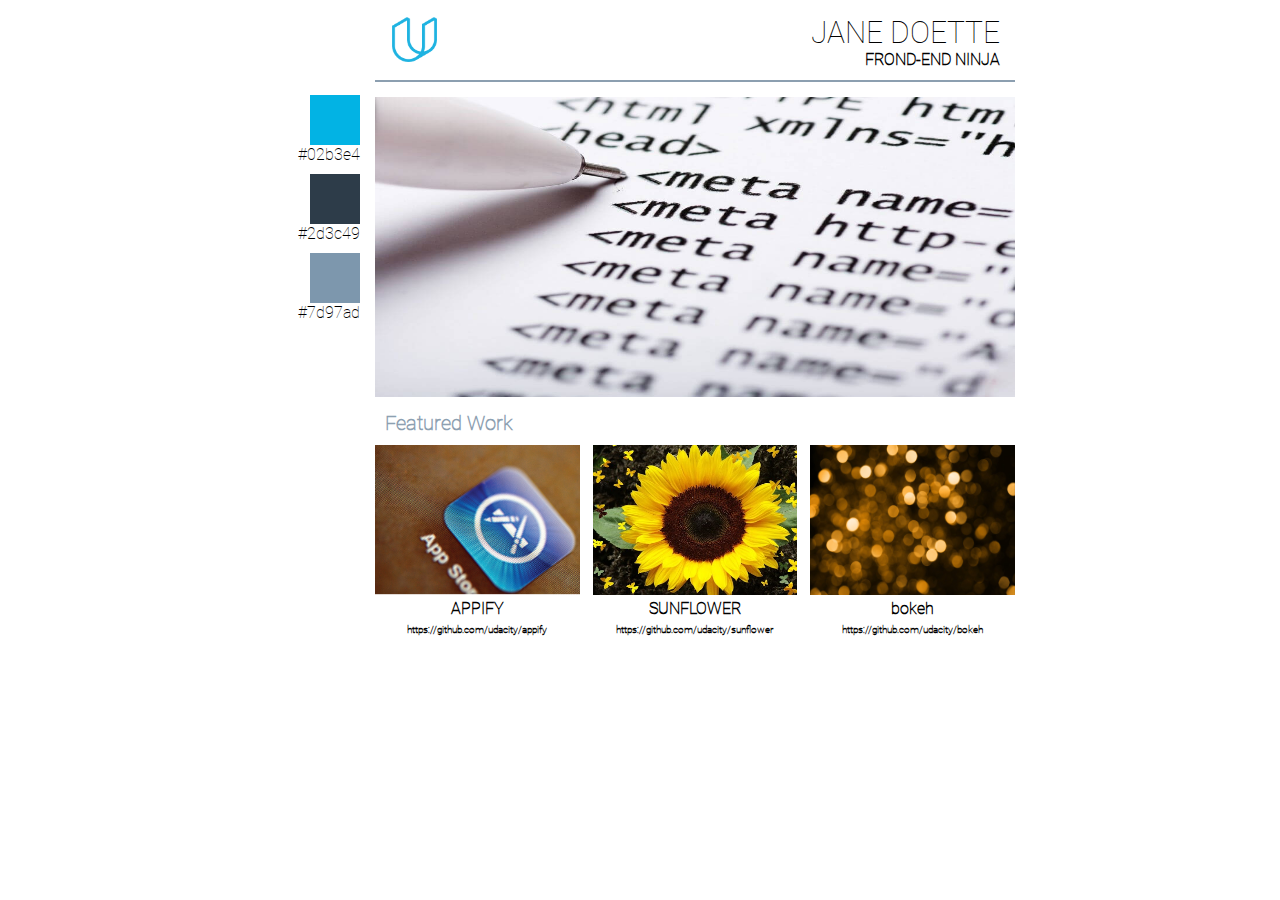
==== Portfolio_site/index.html @ 2562c6f4 "Added FE Projects" ====
<!DOCTYPE html>
<html>
<head>
	<title>Portfolio site</title>
	<meta charset="utf-8"/>
    <meta name="viewport" content="width=device-width, initial-scale=1" />
    <link rel="stylesheet" href="style.css">
</head>
<body>
    <div class="container">
        <div class="sidebar">
            <div class="empty-header"></div>
            <div class="sidebar-content">
                <div class="sidebar-column">
                    <div class="sidebox side1">

                    </div>
                    <div>#02b3e4</div>
                </div>
                <div class="sidebar-column">
                    <div class="sidebox side2">

                    </div>
                    <div>#2d3c49</div>
                </div>
                <div class="sidebar-column">
                    <div class="sidebox side3">

                    </div>
                    <div>#7d97ad</div>
                </div>
            </div>
        </div>
        <div class="content">
            <div class="header">
                <div class="logo">
                    <img class="logo-img" alt="" src="images/udacity_logo_sm.png" />
                </div>
                <div class="headerText">
                    <div class="main-text">jane doette</div>
                    <div class="sub-text">frond-end ninja</div>
                </div>
            </div>
            <div class="image">
                <img class="block-img" alt="" src="images/Dollarphotoclub.jpg" />
            </div>
            <div class="featured">
                <div class="title">
                    Featured Work
                </div>
                <div class="box-container">
                    <div class="box-item">
                        <img src="images/appify.png" alt="" />
                        <div >APPIFY</div>
                        <a href="https://github.com/udacity/appify" >https://github.com/udacity/appify</a>
                    </div>
                    <div class="box-item">
                        <img src="images/sunflower.jpg" alt="" />
                        <div >SUNFLOWER</div>
                        <a href="https://github.com/udacity/sunflower" >https://github.com/udacity/sunflower</a>
                    </div>
                    <div class="box-item">
                        <img src="images/bokeh.jpg" alt="" />
                        <div >bokeh</div>
                        <a href="https://github.com/udacity/bokeh" >https://github.com/udacity/bokeh</a>
                    </div>
                </div>
            </div>
        </div>
    </div>
</body>
</html>
---- Portfolio_site/style.css ----
@font-face {
    font-family: 'Roboto-Thin';
    src: url('fonts/Roboto-Thin.ttf') format('truetype');
}

html {
    font-family: 'Roboto-Thin', sans-serif;
    -webkit-text-size-adjust: 100%;
    -ms-text-size-adjust: 100%;
}

body {
    margin: 0;
}

article,
aside,
details,
figcaption,
figure,
footer,
header,
hgroup,
main,
menu,
nav,
section,
summary {
    display: block;
}

.container {
    padding-right: 15px;
    padding-left: 15px;
    margin-right: auto;
    margin-left: auto;
}


.sidebar, .content {
    float: left;
}

.sidebar {
    width: 15%;
    padding-right: 15px;
}

.sidebar-content {
    text-align: right;
    float: right;
    width: 100%;
}

.sidebar-column {
    float: right;
    padding: 5px 0px;
}

.sidebox {
    float: right;
}

.content {
    width: 80%;
}

.logo {
    width: 20%;
    float: left;
}

.logo-img {
    width: 40%;
}

.headerText {
    width: 80%;
    float: right;
    text-align: right;
}

.main-text, .sub-text {
    text-transform: uppercase;
}

.sub-text {
    font-weight: 600;
}

.main-text {
    font-size: 30px;
    font-weight: 100;
}

.header {
    padding: 15px;
    height: 50px;
    border-bottom: 2px solid rgb(140, 159, 176);
}

.block-img {
    width: 100%;
    padding-top: 15px;
    height: 300px;
}

.padding15 {
    padding: 15px;
}

.padtop10{
    padding-top:5px;
}
.empty-header {
    height: 90px;
}

.sidebox {
    height: 50px;
    width: 50px;
}

.side1 {
    background-color: #02b3e4;
}

.side2 {
    background-color: #2d3c49;
}

.side3 {
    background-color: #7d97ad;
}

.box-container {
    display: -webkit-flex;
    display: flex;
    -webkit-justify-content: space-between;
    justify-content: space-between;
    width: 100%;
}

.box-item {
    background-color: cornflowerblue;
    width: 32%;
    height: 60px;
    text-align: center;
    font-weight: 600;
}

    .box-item img {
        width: 100%;
        height: 150px;
    }

.title {
    padding: 10px;
    font-size: 20px;
    font-weight: 600;
    color: rgb(141, 160, 177);
}


a {
    font-size: 10px;
    color: black;
    text-decoration: none;
    word-break: normal;
}





@media (max-device-width: 480px) {
    .box-item img {
        width: 100%;
        height: 80px;
    }
    .logo-img {
        width: 90%;
    }
}

@media (min-width: 768px) {
    .container {
        width: 500px;
    }
}

@media (min-width: 992px) {
    .container {
        width: 600px;
    }
}

@media (min-width: 1200px) {
    .container {
        width: 800px;
    }
}
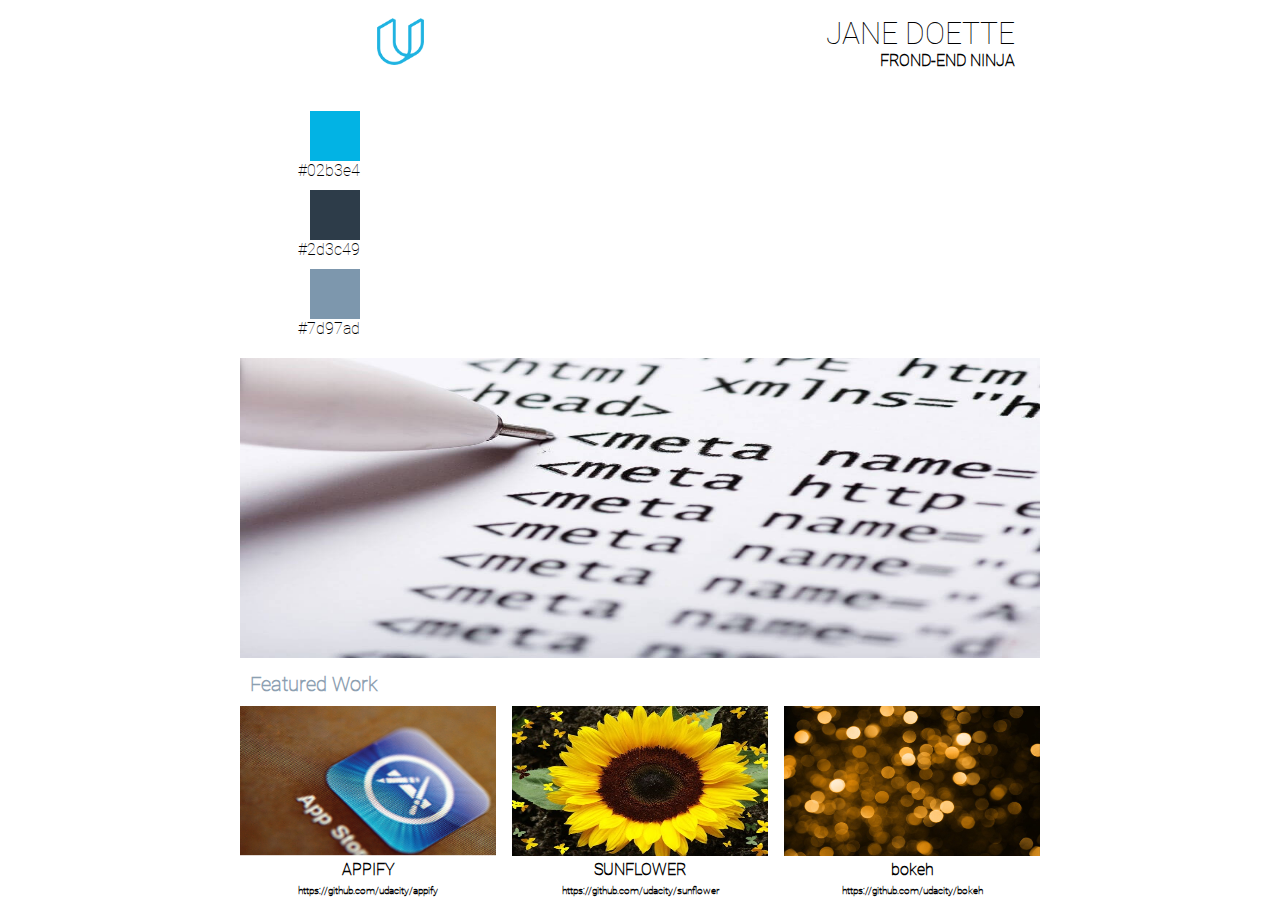
==== commit ae2d3492: "Update index.html" ====
--- a/Portfolio_site/index.html
+++ b/Portfolio_site/index.html
@@ -6,7 +6,7 @@
     <meta name="viewport" content="width=device-width, initial-scale=1" />
     <link rel="stylesheet" href="style.css">
 </head>
-<body>
+<p> <body>
     <div class="container">
         <div class="sidebar">
             <div class="empty-header"></div>
@@ -32,7 +32,7 @@
             </div>
         </div>
         <div class="content">
-            <div class="header">
+            <header>
                 <div class="logo">
                     <img class="logo-img" alt="" src="images/udacity_logo_sm.png" />
                 </div>
